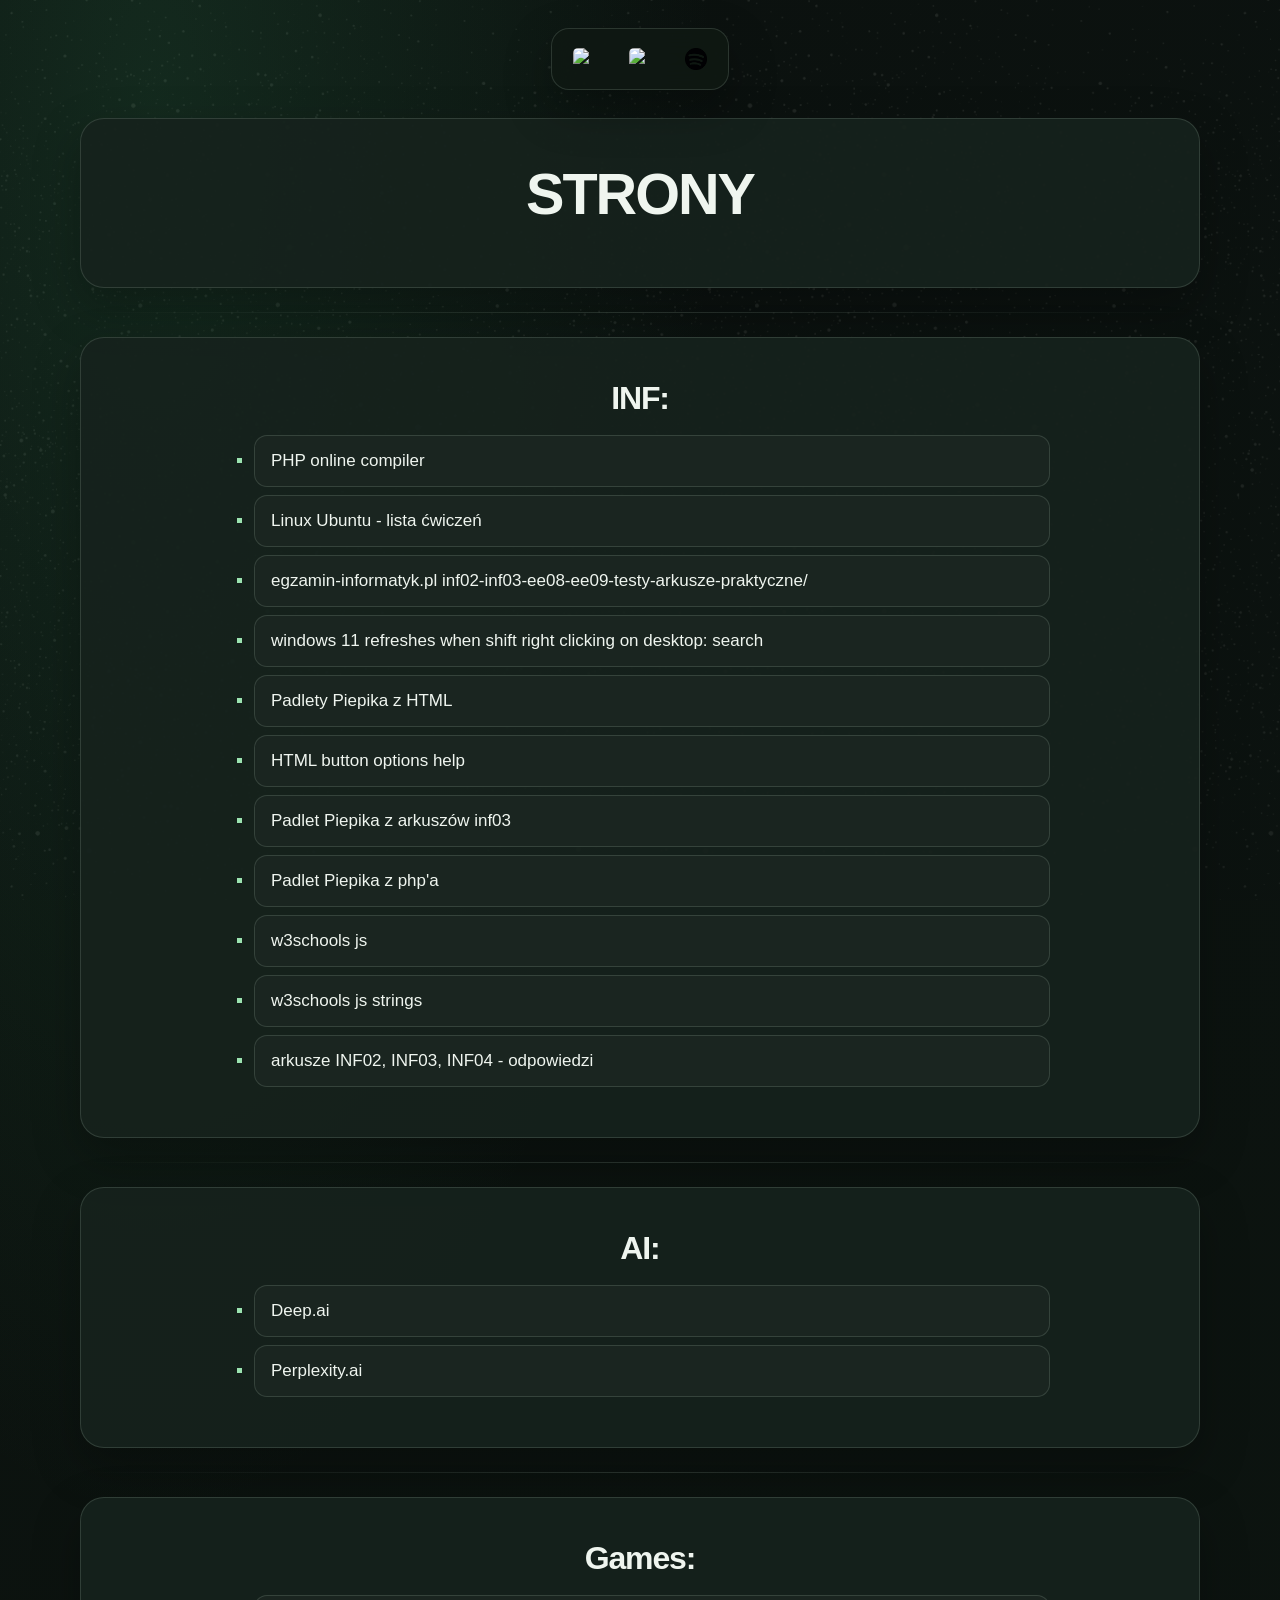
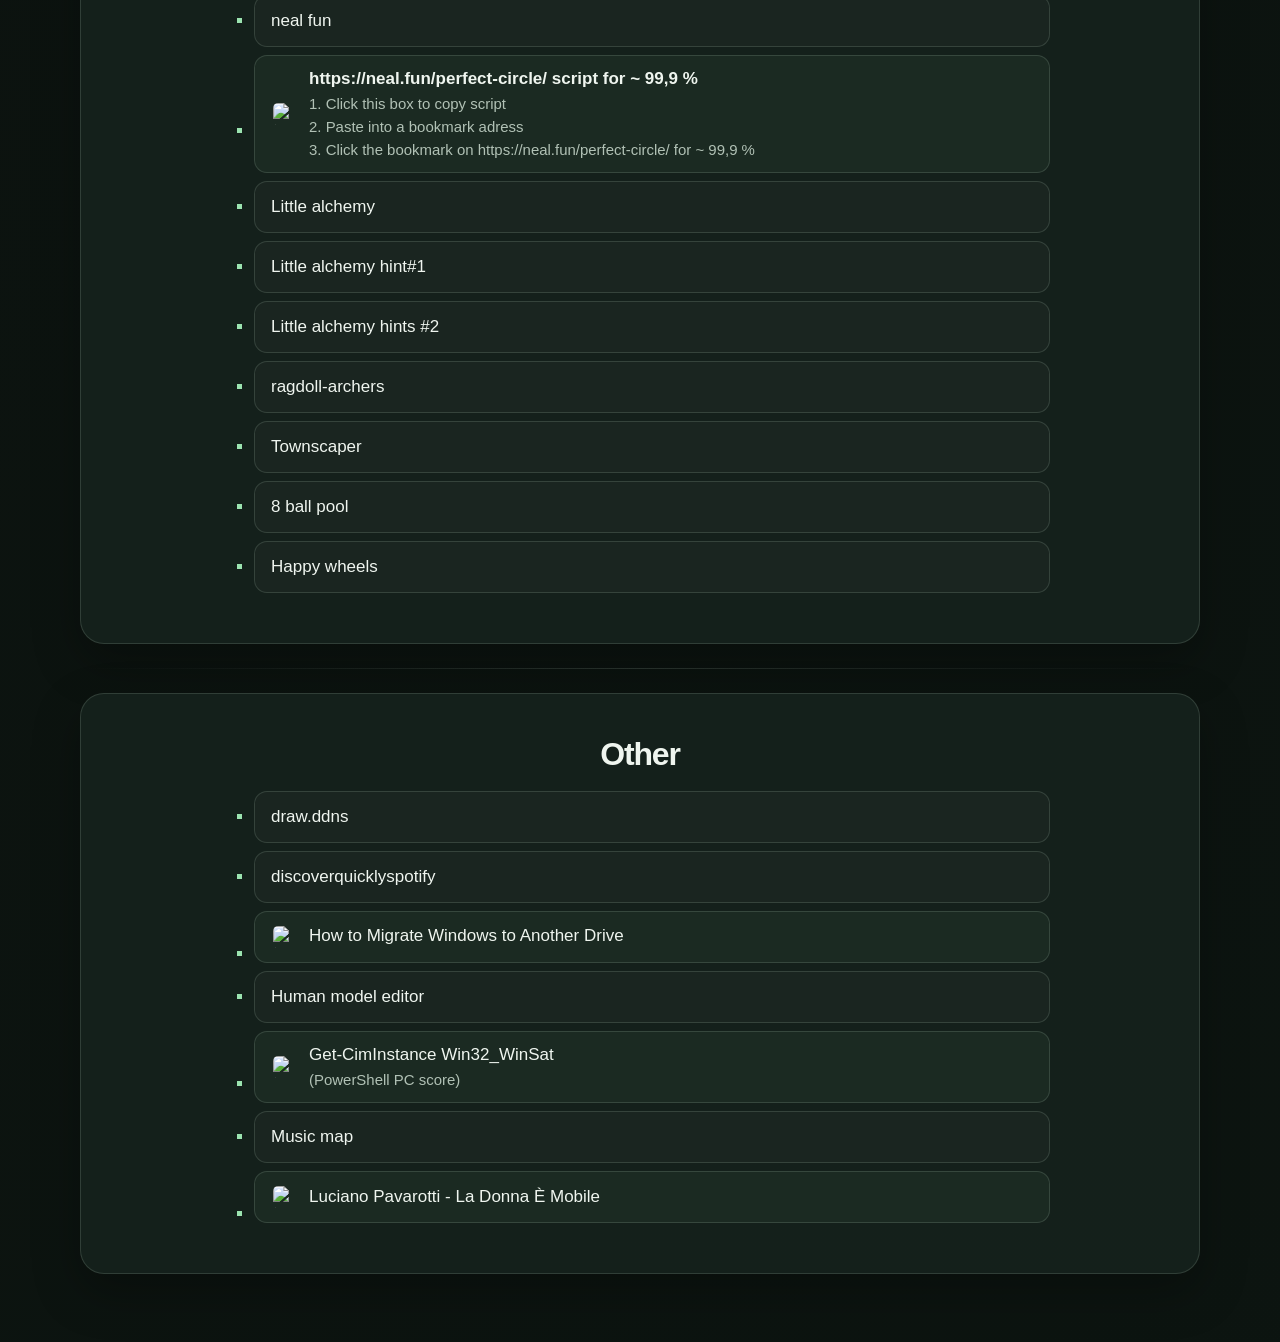
==== linki.html @ a6885507 "Add files via upload Date of creation - 26 October 2026" ====
<!DOCTYPE html>
<html lang="pl">

<head>
    <meta charset="UTF-8">
    <meta name="viewport" content="width=device-width, initial-scale=1.0" />
    <title>Linki</title>
    <link rel="stylesheet" href="style.css">
    <link rel="icon" type="image/png" href="mojaStronaLogo.png">
    <script>
        function showToast(msg) {
            const toast = document.getElementById("toast");
            toast.textContent = msg;
            toast.classList.add("show");
            setTimeout(() => {
                toast.classList.remove("show");
            }, 1500);
        }

        function copyText(text) {
            if (navigator.clipboard && window.isSecureContext) {
                navigator.clipboard.writeText(text)
                    .then(() => showToast("Skopiowano!"))
                    .catch(() => fallbackCopy(text));
            } else {
                fallbackCopy(text);
            }
        }

        function fallbackCopy(text) {
            const textarea = document.createElement("textarea");
            textarea.value = text;
            document.body.appendChild(textarea);
            textarea.select();

            try {
                document.execCommand("copy");
                showToast("Skopiowano!");
            } catch (e) {
                showToast("Błąd kopiowania!");
                console.error(e);
            }

            document.body.removeChild(textarea);
        }

        function openLink(url) {
            window.open(url, '_blank');
        }
    </script>
</head>

<body class="stronaLinki">

    <div class="nawigacja">
        <a href="index.html"><img src="houseIcon.png" alt="home"></a>
        <a href="znaczenieUtworow.html"><img src="musicIcon.png" alt="music"></a>
        <a href="analyzeSpotifyData.html"><img src="spotifyIcon.png" alt="spotifyIcon"></a>
    </div>

    <div id="toast"></div>

    <div class="blok">
        <h1>STRONY</h1>
    </div>

    <div class="seperate"></div>

    <div class="blok">
        <h2>INF:</h2>
        <ul>
            <li><button class="hyperlink" onclick="openLink('https://onlinephp.io/')">PHP online compiler</button></li>
            <li><button class="hyperlink" onclick="openLink('https://zse.rzeszow.pl/ubuntu/lista-cwiczen')">Linux Ubuntu
                    - lista ćwiczeń</button></li>
            <li><button class="hyperlink"
                    onclick="openLink('https://egzamin-informatyk.pl/inf02-inf03-ee08-ee09-testy-arkusze-praktyczne/')">egzamin-informatyk.pl
                    inf02-inf03-ee08-ee09-testy-arkusze-praktyczne/</button></li>
            <li><button class="hyperlink"
                    onclick="openLink('https://www.google.com/search?q=windows+11+refreshes+when+shift+right+clicking+on+desktop&oq=windows+11+refreshes+when+shift+right+clicking+on+desktop&gs_lcrp=EgZjaHJvbWUyBggAEEUYOTIHCAEQABjvBTIHCAIQABjvBTIHCAMQABjvBTIHCAQQABjvBTIHCAUQABjvBdIBBzc3NGowajeoAgCwAgA&sourceid=chrome&ie=UTF-8')">windows
                    11 refreshes when shift right clicking on desktop: search</button></li>
            <li><button class="hyperlink"
                    onclick="openLink('https://padlet.com/marcinpiepik/html5-uivaxnssnelvgwbb')">Padlety Piepika z
                    HTML</button></li>
            <li><button class="hyperlink"
                    onclick="openLink('https://developer.mozilla.org/en-US/docs/Web/HTML/Reference/Elements/button')">HTML
                    button options help</button></li>
            <li><button class="hyperlink"
                    onclick="openLink('https://padlet.com/marcinpiepik/inf-03-jn1rvdrow06idmlj')">Padlet Piepika z
                    arkuszów inf03</button></li>
            <li><button class="hyperlink"
                    onclick="openLink('https://padlet.com/marcinpiepik/php-bazy-danych-f28ep5j7j0qaia06')">Padlet
                    Piepika z php'a</button></li>
            <li><button class="hyperlink" onclick="openLink('https://www.w3schools.com/js/default.asp')">w3schools
                    js</button></li>
            <li><button class="hyperlink" onclick="openLink('https://www.w3schools.com/js/js_strings.asp')">w3schools js
                    strings</button></li>
            <li><button class="hyperlink" onclick="openLink('https://ee-informatyk.pl/')">arkusze INF02, INF03, INF04 -
                    odpowiedzi</button></li>
        </ul>
    </div>

    <div class="seperate"></div>

    <div class="blok">
        <h2>AI:</h2>
        <ul>
            <li><button class="hyperlink" onclick="openLink('https://deepai.org/')">Deep.ai</button></li>
            <li><button class="hyperlink" onclick="openLink('https://www.perplexity.ai/')">Perplexity.ai</button></li>
        </ul>
    </div>

    <div class="seperate"></div>

    <div class="blok">
        <h2>Games:</h2>
        <ul>
            <li><button class="hyperlink" onclick="openLink('https://neal.fun/')">neal fun</button></li>

            <li>
                <button class="copy"
                    onclick="copyText('javascript:(function()%7Blet%20s%3Ddocument.querySelector(%22main%20svg%22).getBoundingClientRect()%2Ccx%3Ds.width%2F2%2Bs.x%2Ccy%3Ds.height%2F2%2Bs.y%2Cr%3Ds.width%2F3%2Cd%3Ddocument.querySelector(%22main%20div%22)%2Ca%3D0%3Bfor(let%20e%3D0%3Be%3C50%3Be%2B%2B)%7Ba%2B%3DMath.acos(1-Math.pow(60%2Fr%2C2)%2F2)%3Blet%20t%3DMath.round(cx%2Br*Math.cos(a))%2Cn%3DMath.round(cy%2Br*Math.sin(a))%3B0%3D%3De%26%26d.dispatchEvent(new%20MouseEvent(%22mousedown%22%2C%7BclientX%3At%2CclientY%3An%7D))%2Cd.dispatchEvent(new%20MouseEvent(%22mousemove%22%2C%7BclientX%3At%2CclientY%3An%7D))%3Bd.dispatchEvent(new%20MouseEvent(%22mouseup%22%2C%7BclientX%3At%2CclientY%3An%7D))%7D)()')">
                    <img src="iconCopy.png" alt="iconCopy" />
                    <div class="btn-text">
                        <b>https://neal.fun/perfect-circle/ script for ~ 99,9 %</b>
                        <span>1. Click this box to copy script</span>
                        <span>2. Paste into a bookmark adress</span>
                        <span>3. Click the bookmark on https://neal.fun/perfect-circle/ for ~ 99,9 %</span>
                    </div>
                </button>
            </li>

            <li><button class="hyperlink" onclick="openLink('https://littlealchemy.com/')">Little alchemy</button></li>
            <li><button class="hyperlink" onclick="openLink('https://www.gambledude.com/#S')">Little alchemy
                    hint#1</button></li>
            <li><button class="hyperlink" onclick="openLink('https://littlealchemy.com/hints/')">Little alchemy hints
                    #2</button></li>
            <li><button class="hyperlink"
                    onclick="openLink('https://www.crazygames.com/game/ragdoll-archers')">ragdoll-archers</button></li>
            <li><button class="hyperlink"
                    onclick="openLink('https://oskarstalberg.com/Townscaper/#HAI5kA2')">Townscaper</button></li>
            <li><button class="hyperlink"
                    onclick="openLink('https://www.crazygames.com/game/8-ball-pool-billiards-multiplayer')">8 ball
                    pool</button></li>
            <li><button class="hyperlink" onclick="openLink('https://totaljerkface.com/happy_wheels.tjf')">Happy
                    wheels</button></li>
        </ul>
    </div>

    <div class="seperate"></div>

    <div class="blok">
        <h2>Other</h2>
        <ul>
            <li><button class="hyperlink" onclick="openLink('https://draw.ddns.net/')">draw.ddns</button></li>
            <li><button class="hyperlink"
                    onclick="openLink('https://discoverquickly.com')">discoverquicklyspotify</button></li>

            <li>
                <button class="copy" onclick="copyText('How to Migrate Windows to Another Drive')">
                    <img src="iconCopy.png" alt="iconCopy" />
                    <div class="btn-text">How to Migrate Windows to Another Drive</div>
                </button>
            </li>

            <li><button class="hyperlink" onclick="openLink('https://me.meshcapade.com/editor')">Human model
                    editor</button></li>

            <li>
                <button class="copy" onclick="copyText('Get-CimInstance Win32_WinSat')">
                    <img src="iconCopy.png" alt="iconCopy" />
                    <div class="btn-text">
                        Get-CimInstance Win32_WinSat
                        <span>(PowerShell PC score)</span>
                    </div>
                </button>
            </li>

            <li><button class="hyperlink" onclick="openLink('https://www.music-map.com')">Music map</button></li>

            <li>
                <button class="copy" onclick="copyText('Luciano Pavarotti - La Donna È Mobile (Rigoletto)')">
                    <img src="iconCopy.png" alt="iconCopy" />
                    <div class="btn-text">Luciano Pavarotti - La Donna È Mobile</div>
                </button>
            </li>
        </ul>
    </div>

</body>

</html>
---- style.css ----
/* A unified, responsive visual system for the supplied music site. */

:root {
    color-scheme: dark;
    --page: #101713;
    --surface: rgba(22, 34, 29, 0.92);
    --surface-raised: #1c2a23;
    --surface-hover: #26382f;
    --line: rgba(205, 231, 211, 0.15);
    --text: #eff5ef;
    --muted: #b1c1b5;
    --accent: #9be3b0;
    --accent-strong: #43b977;
    --shadow: 0 18px 48px rgba(0, 0, 0, 0.28);
}

* {
    box-sizing: border-box;
}

html {
    min-height: 100%;
    scroll-behavior: smooth;
}

body {
    min-height: 100vh;
    margin: 0;
    padding: 28px clamp(16px, 4vw, 56px) 48px;
    background:
        radial-gradient(ellipse at 12% 4%, rgba(54, 142, 91, 0.2), transparent 35rem),
        linear-gradient(145deg, rgba(11, 17, 14, 0.9), rgba(12, 20, 16, 0.96)),
        url("background.jpg") center / cover fixed,
        var(--page);
    color: var(--text);
    font: 17px/1.6 Inter, "Segoe UI", Arial, sans-serif;
}

body>*:not(.nawigacja),
.blok,
.blok>* {
    text-align: center;
}

.nawigacja {
    position: sticky;
    z-index: 10;
    top: 14px;
    display: flex;
    width: fit-content;
    max-width: 100%;
    align-items: center;
    justify-content: center;
    gap: 8px;
    margin: 0 auto 28px;
    padding: 8px;
    border: 1px solid var(--line);
    border-radius: 18px;
    background: rgba(15, 24, 19, 0.88);
    box-shadow: var(--shadow);
    backdrop-filter: blur(16px);
}

img {
    width: 1.5em;
    height: 1.5em;
    padding: 2px;
    border-radius: 7px;
    object-fit: contain;
    vertical-align: middle;
}

.nawigacja a {
    display: grid;
    width: 48px;
    height: 44px;
    place-items: center;
    border: 1px solid transparent;
    border-radius: 12px;
    transition: background 160ms ease, border-color 160ms ease, transform 160ms ease;
}

.nawigacja img {
    width: 26px;
    height: 26px;
    background: transparent;
}

.nawigacja a:hover,
.nawigacja a:focus-visible {
    transform: translateY(-2px);
    border-color: var(--line);
    background: var(--surface-hover);
}

.blok {
    width: min(100%, 1120px);
    margin: 0 auto 20px;
    padding: clamp(22px, 4vw, 42px);
    border: 1px solid var(--line);
    border-radius: 24px;
    background: var(--surface);
    box-shadow: var(--shadow);
    text-align: center;
}

h1,
h2 {
    margin: 0 0 18px;
    color: var(--text);
    line-height: 1.15;
    letter-spacing: -0.035em;
}

h1 {
    font-size: clamp(2rem, 5vw, 3.6rem);
}

h2 {
    font-size: clamp(1.45rem, 3vw, 2rem);
}

p {
    margin: 0 auto;
    max-width: 58ch;
    color: var(--muted);
}

a {
    color: var(--accent);
}

a.button {
    display: flex;
    width: min(100%, 620px);
    min-height: 62px;
    align-items: center;
    justify-content: center;
    gap: 12px;
    margin: 12px auto;
    padding: 14px 22px;
    border: 1px solid var(--line);
    border-radius: 15px;
    background: linear-gradient(135deg, #20372b, #18271f);
    color: var(--text);
    font-size: 1.05rem;
    font-weight: 650;
    line-height: 1.35;
    text-decoration: none;
    transition: background 160ms ease, border-color 160ms ease, transform 160ms ease, box-shadow 160ms ease;
}

a.button:hover,
a.button:focus-visible {
    transform: translateY(-2px);
    border-color: rgba(155, 227, 176, 0.55);
    background: linear-gradient(135deg, #2c4a38, #1e3327);
    box-shadow: 0 10px 26px rgba(0, 0, 0, 0.2);
}

body.stronaGlowna {
    display: flex;
    flex-direction: column;
    justify-content: center;
}

body.stronaGlowna>.blok:first-child {
    padding-top: clamp(32px, 8vh, 80px);
    padding-bottom: clamp(26px, 6vh, 58px);
}

body.stronaGlowna>.blok:first-child h1 img {
    width: 0.85em;
    height: 0.85em;
}

body.stronaGlowna #indexNav {
    display: grid;
    min-height: 0;
    grid-template-columns: repeat(auto-fit, minmax(min(100%, 240px), 1fr));
    align-content: center;
    align-items: stretch;
    gap: 12px;
}

body.stronaGlowna #indexNav a.button {
    width: 100%;
    min-height: 108px;
    margin: 0;
    flex-direction: column;
    font-size: 1.08rem;
}

body.stronaGlowna #indexNav a.button img {
    width: 32px;
    height: 32px;
}

li {
    margin-bottom: 8px;
    list-style-type: square;
    color: var(--accent);
    text-align: left;
}

.blok ul {
    width: min(100%, 820px);
    margin: 0 auto;
    padding-left: 24px;
}

button.copy,
button.hyperlink {
    display: flex;
    width: 100%;
    min-height: 52px;
    align-items: center;
    justify-content: flex-start;
    gap: 12px;
    margin: 0 0 8px;
    padding: 12px 16px;
    border: 1px solid var(--line);
    border-radius: 13px;
    color: var(--text);
    font: inherit;
    line-height: 1.4;
    text-align: left;
    cursor: pointer;
    transition: background 160ms ease, border-color 160ms ease, transform 160ms ease;
}

button.copy {
    background: #1b2a22;
}

button.hyperlink {
    background: #1a2520;
}

button.copy:hover,
button.hyperlink:hover,
button.copy:focus-visible,
button.hyperlink:focus-visible {
    transform: translateX(2px);
    border-color: rgba(155, 227, 176, 0.48);
    background: var(--surface-hover);
}

button.copy img {
    width: 26px;
    height: 26px;
    flex: 0 0 auto;
}

.btn-text {
    display: flex;
    flex-direction: column;
    gap: 3px;
    min-width: 0;
    line-height: 1.35;
    overflow-wrap: anywhere;
}

.btn-text span {
    color: var(--muted);
    font-size: 0.88em;
}

.seperate {
    width: min(100%, 1120px);
    height: 1px;
    margin: 24px auto;
    background: linear-gradient(90deg, transparent, var(--line), transparent);
}

table {
    width: 100%;
    margin: 0 auto;
    border: 0;
    border-collapse: separate;
    border-spacing: 0 9px;
    text-align: left;
}

thead td,
table>tr:first-child>td {
    background: #243b2e;
    color: var(--accent);
    font-weight: 700;
}

td {
    padding: 14px 16px;
    border: 1px solid var(--line);
    background: rgba(25, 40, 32, 0.88);
    color: var(--muted);
    vertical-align: top;
}

tr td:first-child {
    border-radius: 13px 0 0 13px;
}

tr td:last-child {
    border-radius: 0 13px 13px 0;
}

td a {
    font-weight: 650;
    text-decoration-color: rgba(155, 227, 176, 0.45);
    text-underline-offset: 3px;
}

td a:hover {
    color: #c7f4d2;
}

.rammsteinLogo {
    width: 100px;
    height: auto;
}

#toast {
    position: fixed;
    z-index: 9999;
    bottom: 24px;
    left: 50%;
    padding: 11px 18px;
    transform: translate(-50%, 10px);
    border: 1px solid var(--line);
    border-radius: 12px;
    background: #21372a;
    color: var(--text);
    box-shadow: var(--shadow);
    opacity: 0;
    pointer-events: none;
    transition: opacity 180ms ease, transform 180ms ease;
}

#toast.show {
    transform: translate(-50%, 0);
    opacity: 1;
}

:focus-visible {
    outline: 3px solid var(--accent);
    outline-offset: 3px;
}

@media (max-width: 680px) {
    body {
        padding: 14px 12px 32px;
        background-attachment: scroll;
    }

    .nawigacja {
        top: 8px;
        margin-bottom: 18px;
    }

    .blok {
        padding: 22px 16px;
        border-radius: 18px;
    }

    .blok table {
        display: block;
        overflow-x: auto;
        white-space: normal;
    }

    .blok table td {
        min-width: 150px;
        padding: 11px;
        font-size: 0.92rem;
    }

    .blok table td:last-child {
        min-width: 240px;
    }

    body.stronaGlowna #indexNav {
        grid-template-columns: 1fr;
    }

    button.copy,
    button.hyperlink {
        padding: 11px 12px;
        font-size: 0.94rem;
    }
}

@media (prefers-reduced-motion: reduce) {

    *,
    *::before,
    *::after {
        scroll-behavior: auto !important;
        transition-duration: 0.01ms !important;
    }
}
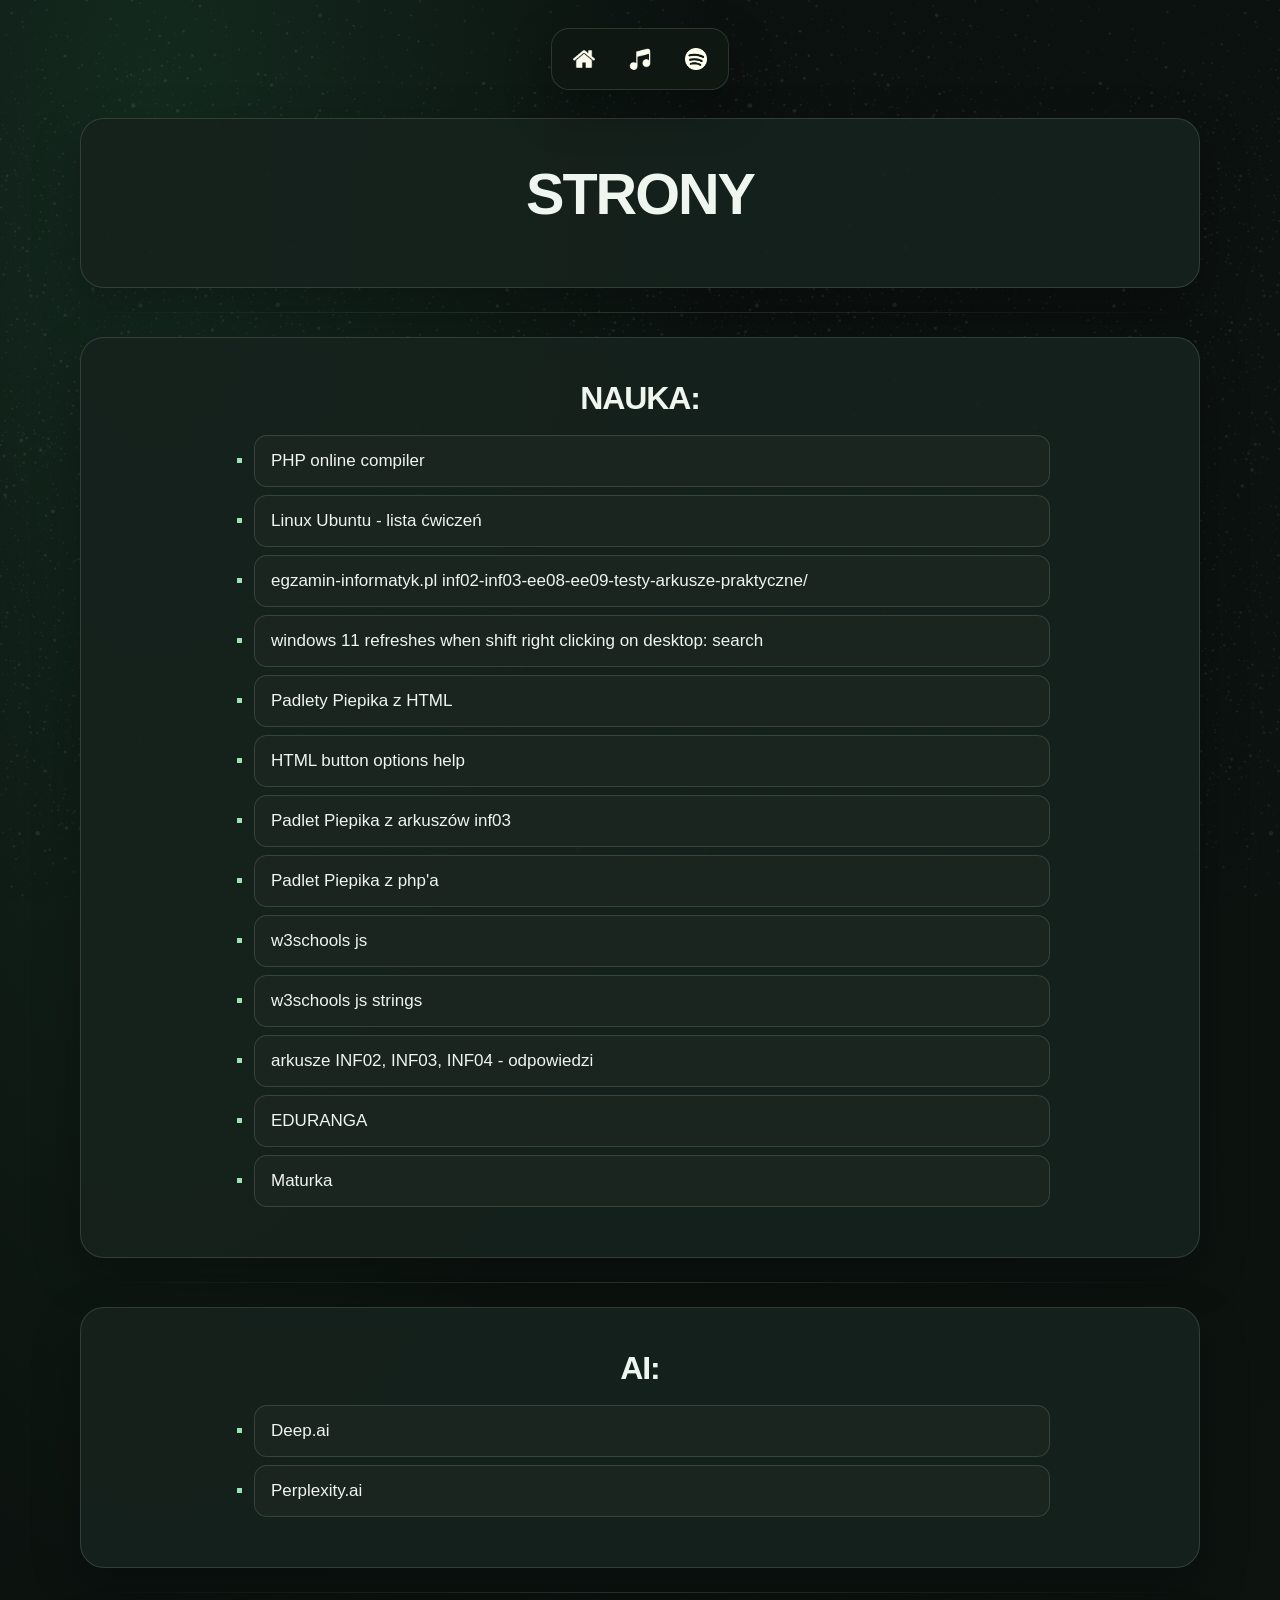
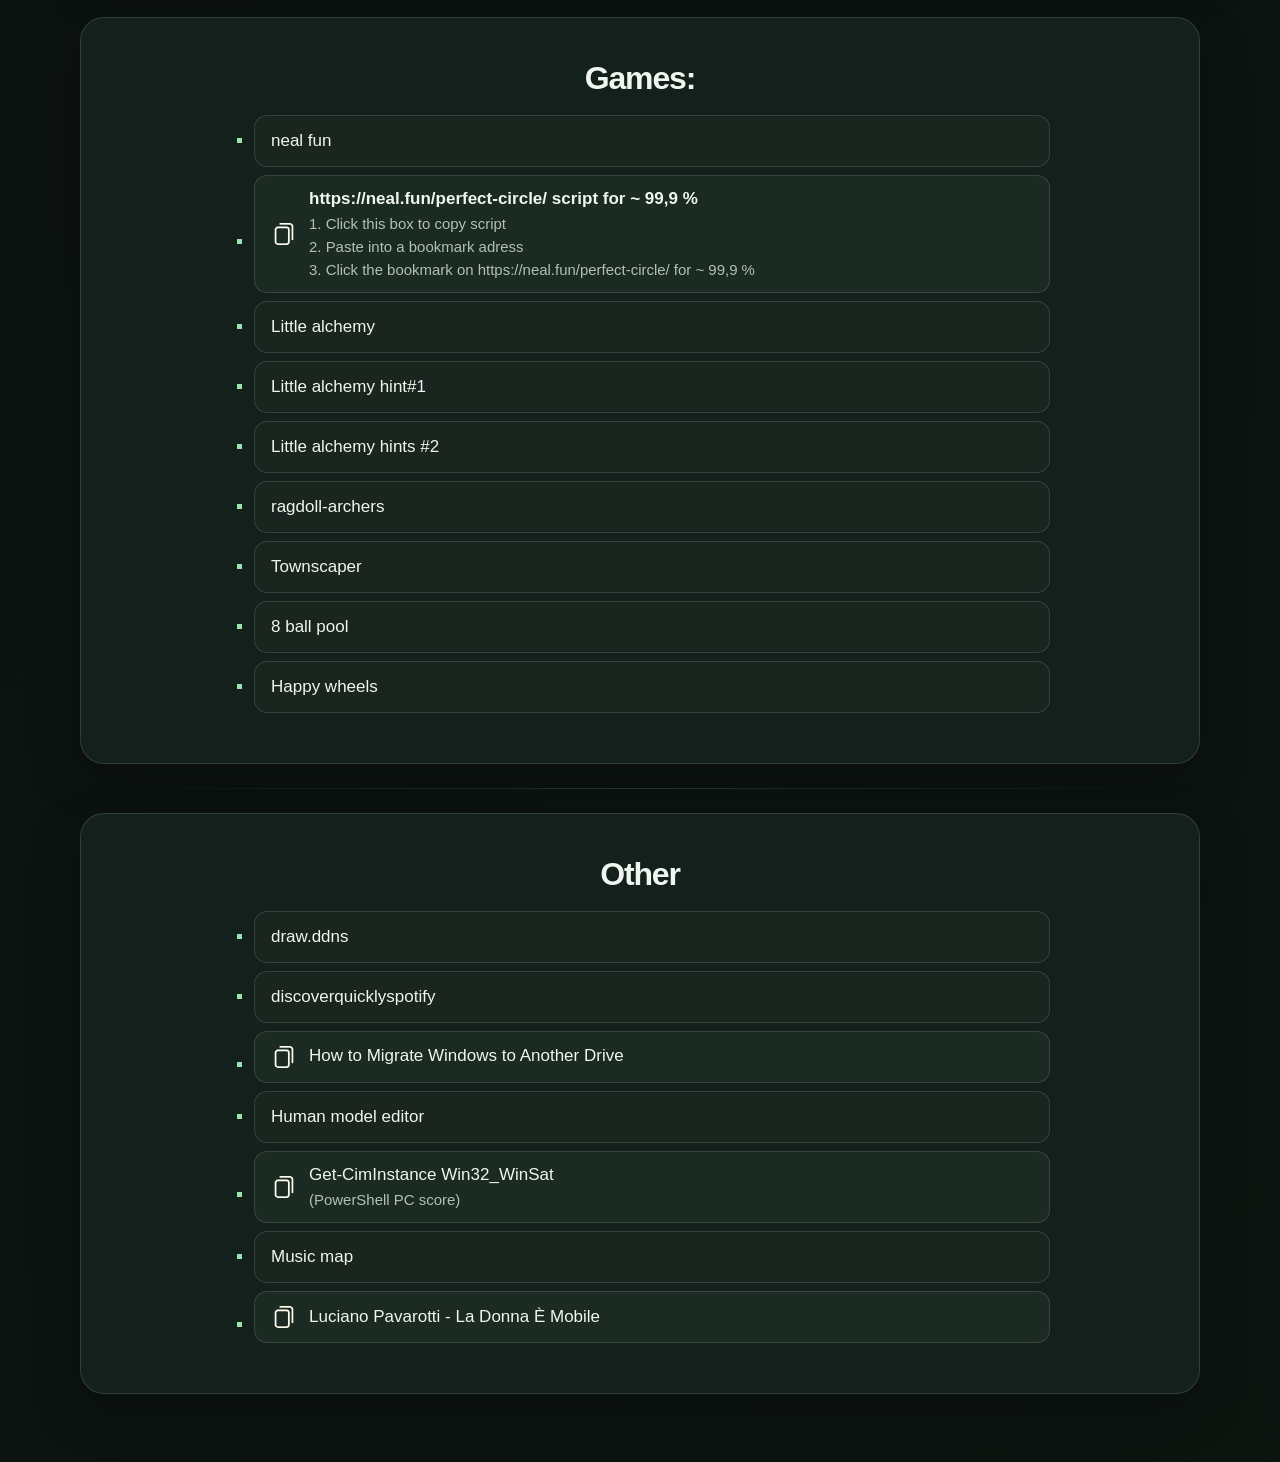
==== commit 6c1dc939: "Revise linki.html with new content and links Updated the content of the HTML file, including links a" ====
--- a/linki.html
+++ b/linki.html
@@ -67,7 +67,7 @@
     <div class="seperate"></div>
 
     <div class="blok">
-        <h2>INF:</h2>
+        <h2>NAUKA:</h2>
         <ul>
             <li><button class="hyperlink" onclick="openLink('https://onlinephp.io/')">PHP online compiler</button></li>
             <li><button class="hyperlink" onclick="openLink('https://zse.rzeszow.pl/ubuntu/lista-cwiczen')">Linux Ubuntu
@@ -96,6 +96,8 @@
                     strings</button></li>
             <li><button class="hyperlink" onclick="openLink('https://ee-informatyk.pl/')">arkusze INF02, INF03, INF04 -
                     odpowiedzi</button></li>
+            <li><button class="hyperlink" onclick="openLink('https://app.eduranga.pl/')">EDURANGA</button></li>
+            <li><button class="hyperlink" onclick="openLink('https://zdaszto.eduranga.pl/moje-kursy/')">Maturka</button></li>
         </ul>
     </div>
 
@@ -188,4 +190,4 @@
 
 </body>
 
-</html>+</html>
